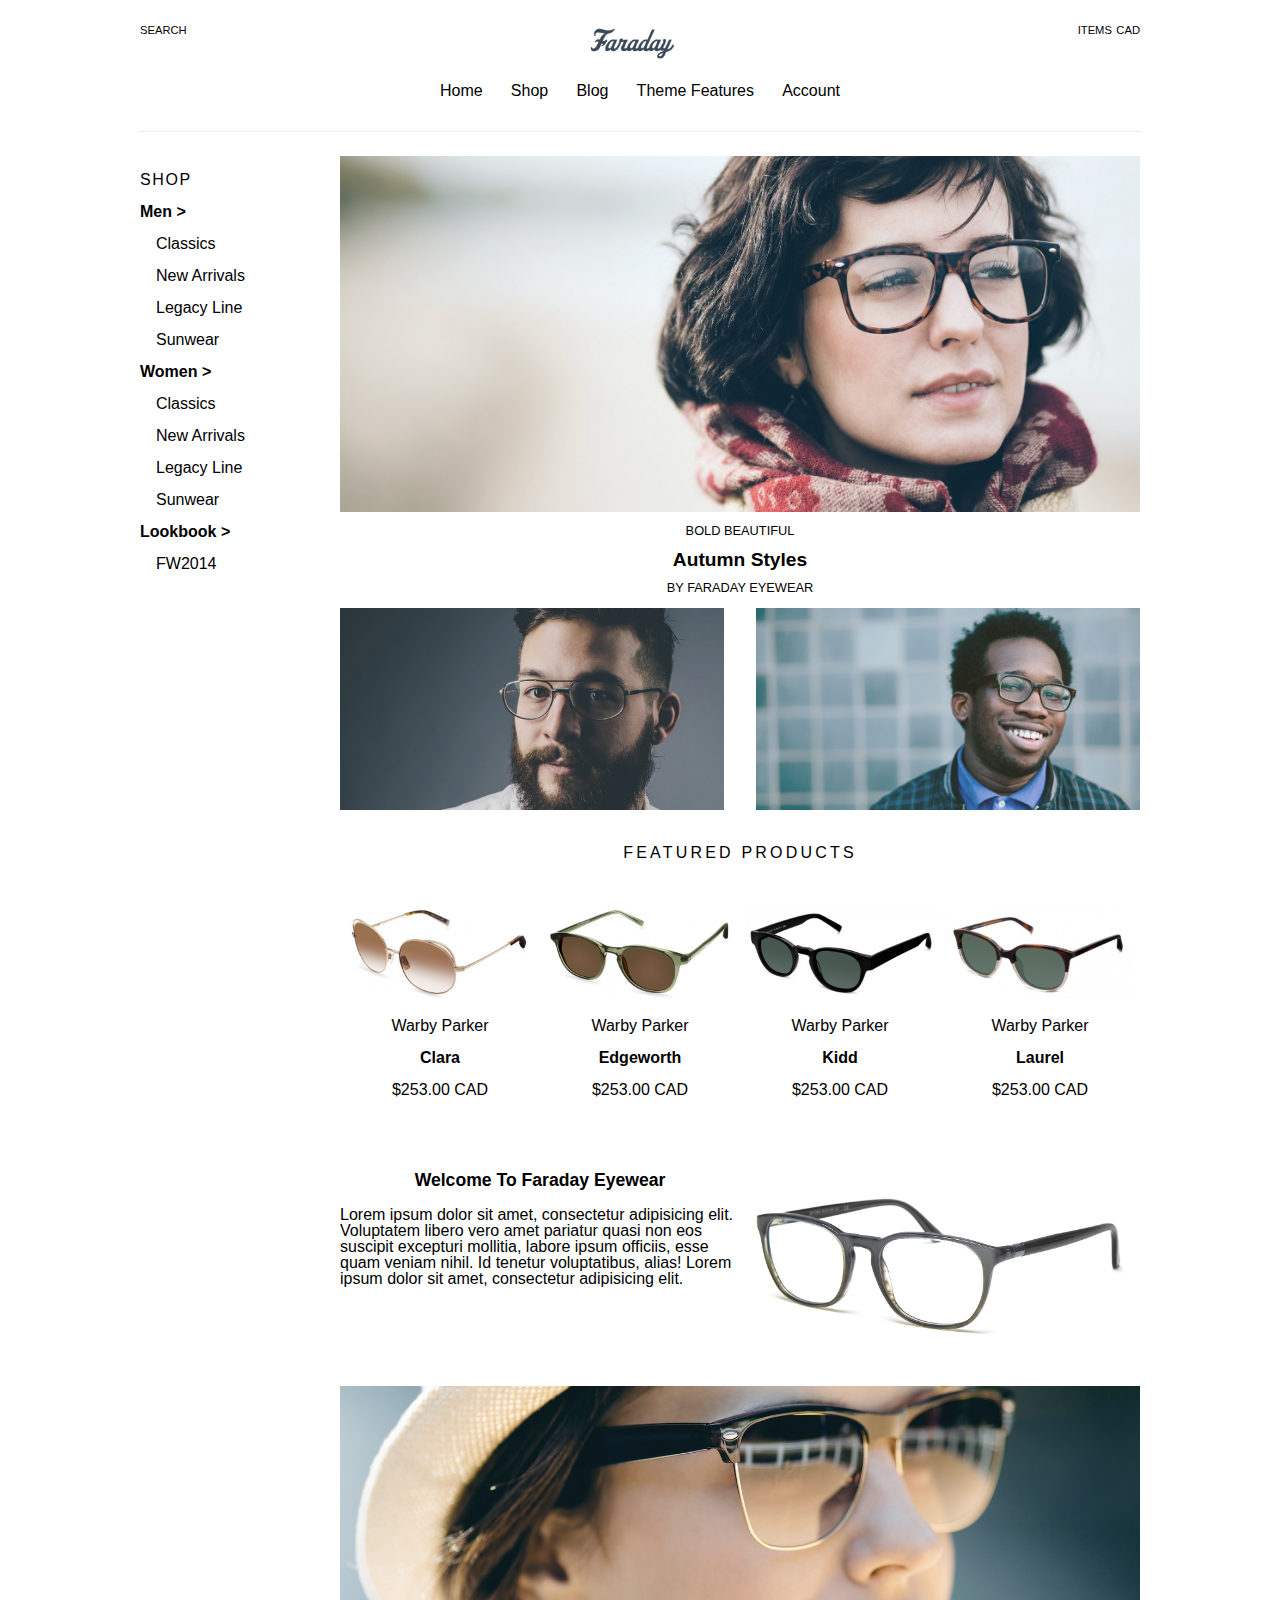
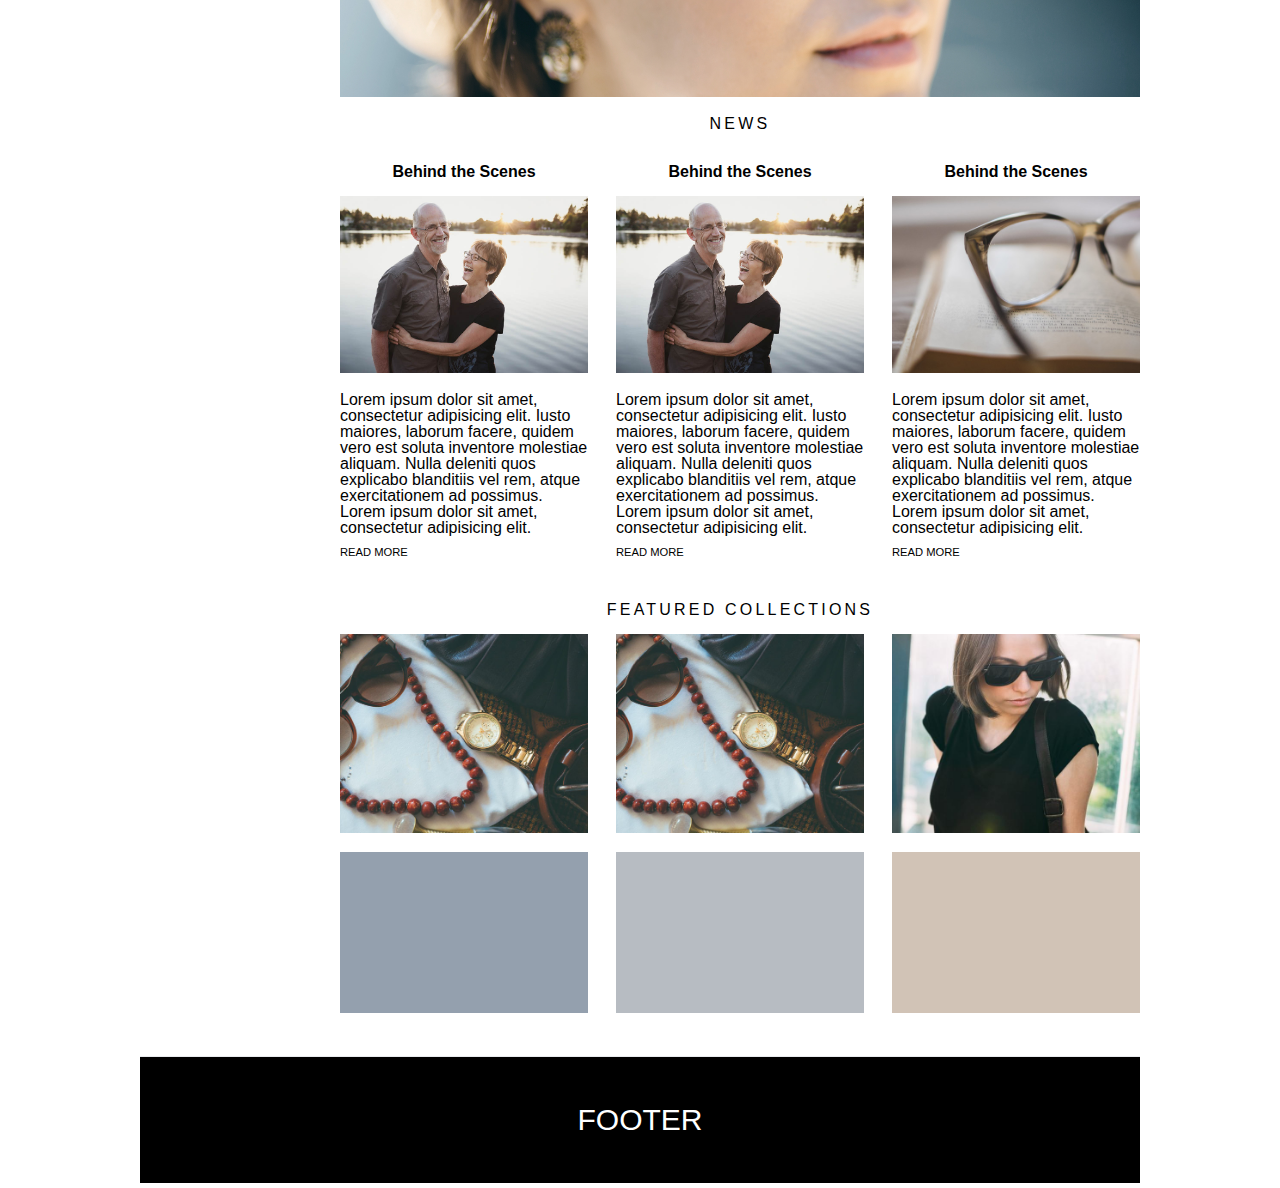
==== Workshop - Sass/index.html @ e200b736 "workshop sass v1" ====
<!DOCTYPE html>
<html lang="es">
<head>
	<meta charset="UTF-8">
	<meta name="viewport" content="width=device-width, maximum-scale=1">
	<title>Faraday</title>
	<link rel="stylesheet" href="css/styles.css">
</head>
<body class="flex column jc-center">
	<header class="flex column">
		<div id="head"class="flex jc-between">
			<div class="no-mobile">
				<a href="">
					<span class="ion-android-search"></span>
					<span class="span uppercase">Search</span>
				</a>
			</div>
			<div class="logo">
				<img src="img/logo.png" alt="">
			</div>
			<div class="no-mobile store">
				<a href="">
					<span class="ion-android-playstore"></span>
					<span class="span uppercase">Items</span>
				</a>
				<a class="span uppercase" href="">Cad</a>
			</div>
		</div>
		<nav id="nav-mobile" class="mobile">
			<ul class="flex jc-between">
				<li>
					<a href="">
						<span class="ion-android-search"></span>
					</a>
				</li>
				<li>
					<a href="">
						<span class="ion-android-playstore"></span>
					</a>
				</li>
				<li>
					<a href="">
						<span class="ion-android-menu"></span>
					</a>
				</li>
			</ul>
		</nav>
		<nav id="nav-desktop" class="no-mobile">
			<ul class="flex jc-between">
				<li><a href="">Home</a></li>
				<li><a href="">Shop</a></li>
				<li><a href="">Blog</a></li>
				<li><a href="">Theme Features</a></li>
				<li><a href="">Account</a></li>
			</ul>
		</nav>
	</header>
	<section class="flex ai-stretch">
		<div id="sidebar" class="no-mobile">
			<h2>Shop</h2>
			<h3>Men</h3>
			<ul>
				<li><a href="">Classics</a></li>
				<li><a href="">New Arrivals</a></li>
				<li><a href="">Legacy Line</a></li>
				<li><a href="">Sunwear</a></li>
			</ul>
			<h3>Women</h3>
			<ul>
				<li><a href="">Classics</a></li>
				<li><a href="">New Arrivals</a></li>
				<li><a href="">Legacy Line</a></li>
				<li><a href="">Sunwear</a></li>
			</ul>
			<h3>Lookbook</h3>
			<ul><li><a href="">FW2014</a></li></ul>
		</div>
		<div id="main" class="">
			<div id="slide" class="">
				<article class="flex column">
					<img src="img/0.jpg" alt="">
					<h4>Bold Beautiful</h4>
					<h3>Autumn Styles</h3>
					<h5>By Faraday Eyewear</h5>
				</article>
			</div>
			<div id="catalogs" class="flex column">
				<div class="classic">
					<img src="img/classic.png" alt="">
				</div>
				<div class="popular">
					<img src="img/popular.png" alt="">
				</div>
			</div>
			<div id="products" class="flex column">
				<h2 class="subtitle">Featured Products</h2>
				<div class="articles">
					<article>
						<img src="img/2.jpg" alt="">
						<h4>Warby Parker</h4>
						<h3>Clara</h3>
						<h5>253.00</h5>
					</article>
					<article>
						<img src="img/3.jpg" alt="">
						<h4>Warby Parker</h4>
						<h3>Edgeworth</h3>
						<h5>253.00</h5>
					</article>
					<article>
						<img src="img/4.jpg" alt="">
						<h4>Warby Parker</h4>
						<h3>Kidd</h3>
						<h5>253.00</h5>
					</article>
					<article>
						<img src="img/5.jpg" alt="">
						<h4>Warby Parker</h4>
						<h3>Laurel</h3>
						<h5>253.00</h5>
					</article>
				</div>
				<article class="detail">
					<div>
						<h6>Welcome To Faraday Eyewear</h6>
						<p>Lorem ipsum dolor sit amet, consectetur adipisicing elit. Voluptatem libero vero amet pariatur quasi non eos suscipit excepturi mollitia, labore ipsum officiis, esse quam veniam nihil. Id tenetur voluptatibus, alias! Lorem ipsum dolor sit amet, consectetur adipisicing elit.</p>
					</div>
					<div>
						<img src="img/1.png" alt="">
					</div>
				</article>
				<div class="offer">
					<img src="img/6.png" alt="">
				</div>
			</div>
			<div id="news">
				<h2 class="subtitle">News</h2>
				<div class="news">
					<article>
						<h3>Behind the Scenes</h3>
						<img src="img/news2.jpg" alt="">
						<p>Lorem ipsum dolor sit amet, consectetur adipisicing elit. Iusto maiores, laborum facere, quidem vero est soluta inventore molestiae aliquam. Nulla deleniti quos explicabo blanditiis vel rem, atque exercitationem ad possimus. Lorem ipsum dolor sit amet, consectetur adipisicing elit.</p>
						<a href="">Read More</a>
					</article>
					<article>
						<h3>Behind the Scenes</h3>
						<img src="img/news2.jpg" alt="">
						<p>Lorem ipsum dolor sit amet, consectetur adipisicing elit. Iusto maiores, laborum facere, quidem vero est soluta inventore molestiae aliquam. Nulla deleniti quos explicabo blanditiis vel rem, atque exercitationem ad possimus. Lorem ipsum dolor sit amet, consectetur adipisicing elit.</p>
						<a href="">Read More</a>
					</article>
					<article>
						<h3>Behind the Scenes</h3>
						<img src="img/news3.jpg" alt="">
						<p>Lorem ipsum dolor sit amet, consectetur adipisicing elit. Iusto maiores, laborum facere, quidem vero est soluta inventore molestiae aliquam. Nulla deleniti quos explicabo blanditiis vel rem, atque exercitationem ad possimus. Lorem ipsum dolor sit amet, consectetur adipisicing elit.</p>
						<a href="">Read More</a>
					</article>
				</div>
			</div>
			<div id="collections">
				<h2 class="subtitle">Featured Collections</h2>
				<div class="row flex column">
					<div>
						<img src="img/collection1.jpg" alt="">
					</div>
					<div>
						<img src="img/collection1.jpg" alt="">
					</div>
					<div>
						<img src="img/collection3.jpg" alt="">
					</div>
				</div>
				<div class="row flex column">
					<div>
						<img src="img/fondo1.png" alt="">
					</div>
					<div>
						<img src="img/fondo2.png" alt="">
					</div>
					<div>
						<img src="img/fondo3.png" alt="">
					</div>
				</div>
			</div>

		</div>
	</section>
	<footer class="flex jc-center">
		<h2>FOOTER</h2>
	</footer>
</body>
</html>
---- Workshop - Sass/css/styles.css ----
/* http://meyerweb.com/eric/tools/css/reset/ 
   v2.0 | 20110126
   License: none (public domain)
*/
@import url("http://code.ionicframework.com/ionicons/2.0.1/css/ionicons.min.css");
@import url(https://fonts.googleapis.com/css?family=Crimson+Text);
@import url(https://fonts.googleapis.com/css?family=Source+Sans+Pro);
html, body, div, span, applet, object, iframe,
h1, h2, h3, h4, h5, h6, p, blockquote, pre,
a, abbr, acronym, address, big, cite, code,
del, dfn, em, img, ins, kbd, q, s, samp,
small, strike, strong, sub, sup, tt, var,
b, u, i, center,
dl, dt, dd, ol, ul, li,
fieldset, form, label, legend,
table, caption, tbody, tfoot, thead, tr, th, td,
article, aside, canvas, details, embed,
figure, figcaption, footer, header, hgroup,
menu, nav, output, ruby, section, summary,
time, mark, audio, video {
  margin: 0;
  padding: 0;
  border: 0;
  font-size: 100%;
  font: inherit;
  vertical-align: baseline; }

/* HTML5 display-role reset for older browsers */
article, aside, details, figcaption, figure,
footer, header, hgroup, menu, nav, section {
  display: block; }

body {
  line-height: 1; }

ol, ul {
  list-style: none; }

blockquote, q {
  quotes: none; }

blockquote:before, blockquote:after,
q:before, q:after {
  content: '';
  content: none; }

table {
  border-collapse: collapse;
  border-spacing: 0; }

.flex {
  display: flex; }

.column {
  flex-direction: column; }

.wrap {
  flex-wrap: wrap; }

.jc-start {
  justify-content: flex-start; }

.jc-end {
  justify-content: flex-end; }

.jc-center {
  justify-content: center; }

.jc-between {
  justify-content: space-between; }

.jc-around {
  justify-content: space-around; }

.ai-start {
  align-items: flex-start; }

.ai-end {
  align-items: flex-end; }

.ai-center {
  align-items: center; }

.ai-stretch {
  align-items: stretch; }

.ai-baseline {
  align-items: baseline; }

.border {
  border: 1px solid black; }

.color1 {
  background: #E9EBEE; }

.color2 {
  background: yellow; }

.color3 {
  background: green; }

body {
  margin: auto;
  padding: 0.3em; }

section {
  padding: 1.5em 0;
  border-top: 1px solid #E9EBEE;
  border-bottom: 1px solid #E9EBEE; }

header {
  padding: 1em 0; }

footer {
  background: black;
  padding: 3em; }
  footer h2 {
    font-size: 30px;
    color: white; }

a {
  text-decoration: none;
  color: black; }

.logo {
  margin: auto; }
  .logo img {
    width: 100px; }

.subtitle {
  text-align: center;
  margin: 1em 0;
  text-transform: uppercase;
  letter-spacing: 0.2em; }

#head .span {
  font-size: 0.7em; }

#nav-mobile ul {
  padding: 0.5em 0;
  width: 150px;
  margin: auto; }
  #nav-mobile ul span {
    font-size: 2em; }

#nav-desktop ul {
  width: 400px;
  margin: auto; }

#sidebar h2 {
  margin: 1em 0;
  text-transform: uppercase;
  letter-spacing: 0.1em; }
#sidebar h3 {
  font-weight: bold; }
  #sidebar h3:after {
    content: " >"; }
#sidebar ul li {
  margin: 1em; }

#slide img {
  width: 100%;
  height: auto; }
#slide article {
  text-align: center; }
#slide h4, #slide h5 {
  text-transform: uppercase;
  font-size: 0.8em;
  margin: 1em auto; }
#slide h3 {
  font-weight: bolder;
  font-size: 1.2em; }

#catalogs div {
  width: 100%;
  margin-bottom: 1em; }
#catalogs img {
  width: 100%; }

#products .articles {
  margin: 2em 0; }
#products article {
  margin-bottom: 0.5em; }
  #products article h3, #products article h4, #products article h5 {
    text-align: center;
    margin: 1em; }
  #products article h3 {
    font-weight: bold; }
  #products article h5:before {
    content: "$"; }
  #products article h5:after {
    content: " CAD"; }
  #products article h6 {
    font-size: 1.1em;
    font-weight: bold;
    text-align: center;
    margin: 1em 0; }
  #products article img {
    width: 100%; }
#products .detail img {
  margin: 2em 0; }
#products .offer img {
  width: 100%; }

#news .news {
  margin: 1em 0; }
#news article {
  margin: 1em 0; }
  #news article h3 {
    text-align: center;
    font-weight: bold; }
  #news article img {
    width: 100%;
    margin: 1em 0; }
  #news article a {
    text-transform: uppercase;
    font-size: 0.7em;
    display: inline-block;
    margin: 1em 0; }

#collections .row {
  margin: 1em 0; }
#collections img {
  width: 100%;
  height: auto; }

.no-mobile {
  display: none; }

.uppercase {
  text-transform: uppercase; }

@media (min-width: 768px) {
  body {
    max-width: 1000px;
    font-family: sans-serif;
    font-size: 16px; }

  #nav-desktop ul {
    padding: 1em 0; }

  #sidebar {
    flex: 1; }

  #main {
    flex: 4; }

  #catalogs {
    flex-direction: row;
    justify-content: space-between; }
    #catalogs div {
      width: 48%; }
    #catalogs img {
      width: 100%; }

  #products .articles {
    display: flex; }
  #products .detail {
    display: flex; }
    #products .detail div {
      flex: 1; }

  #news .news {
    display: flex;
    justify-content: space-between; }
  #news article {
    width: 31%; }

  #collections .row {
    flex-direction: row;
    justify-content: space-between; }
    #collections .row div {
      width: 31%; }

  .no-mobile {
    display: inline-block; }

  .mobile {
    display: none; } }

/*# sourceMappingURL=styles.css.map */
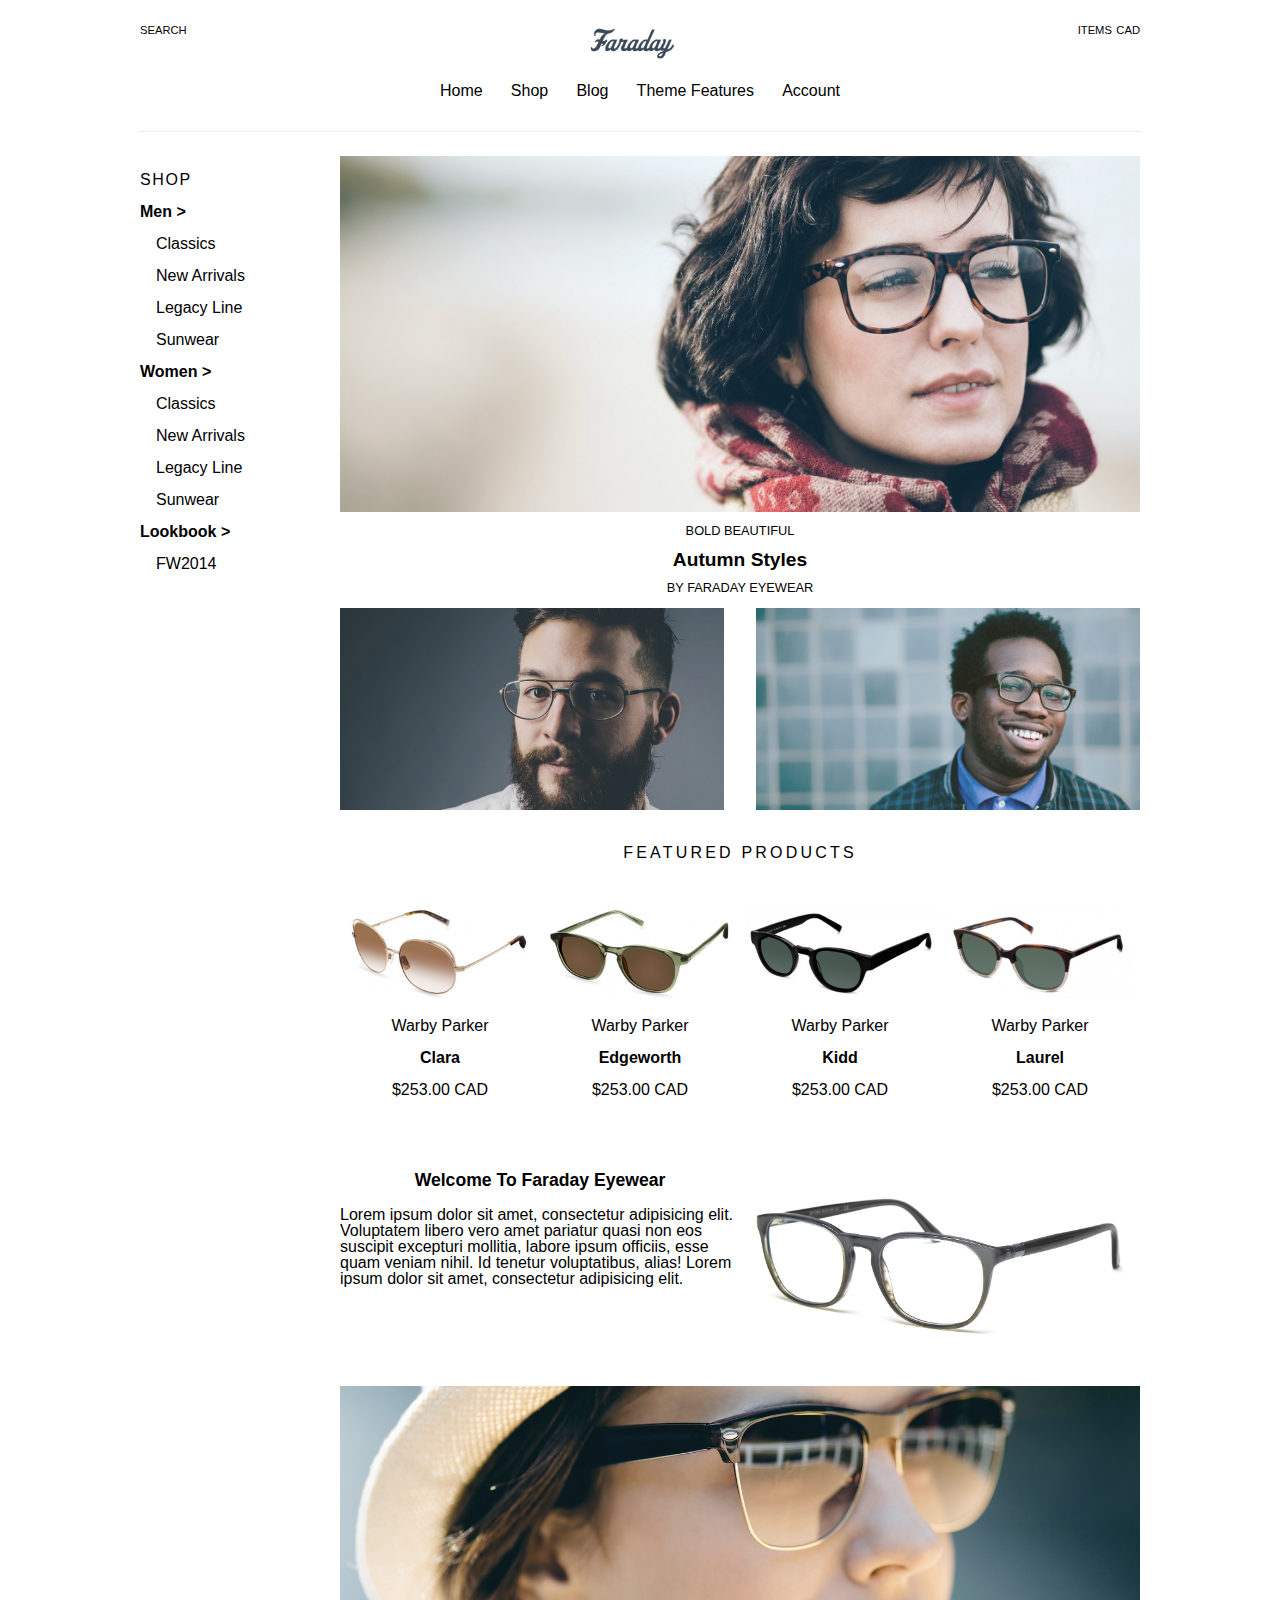
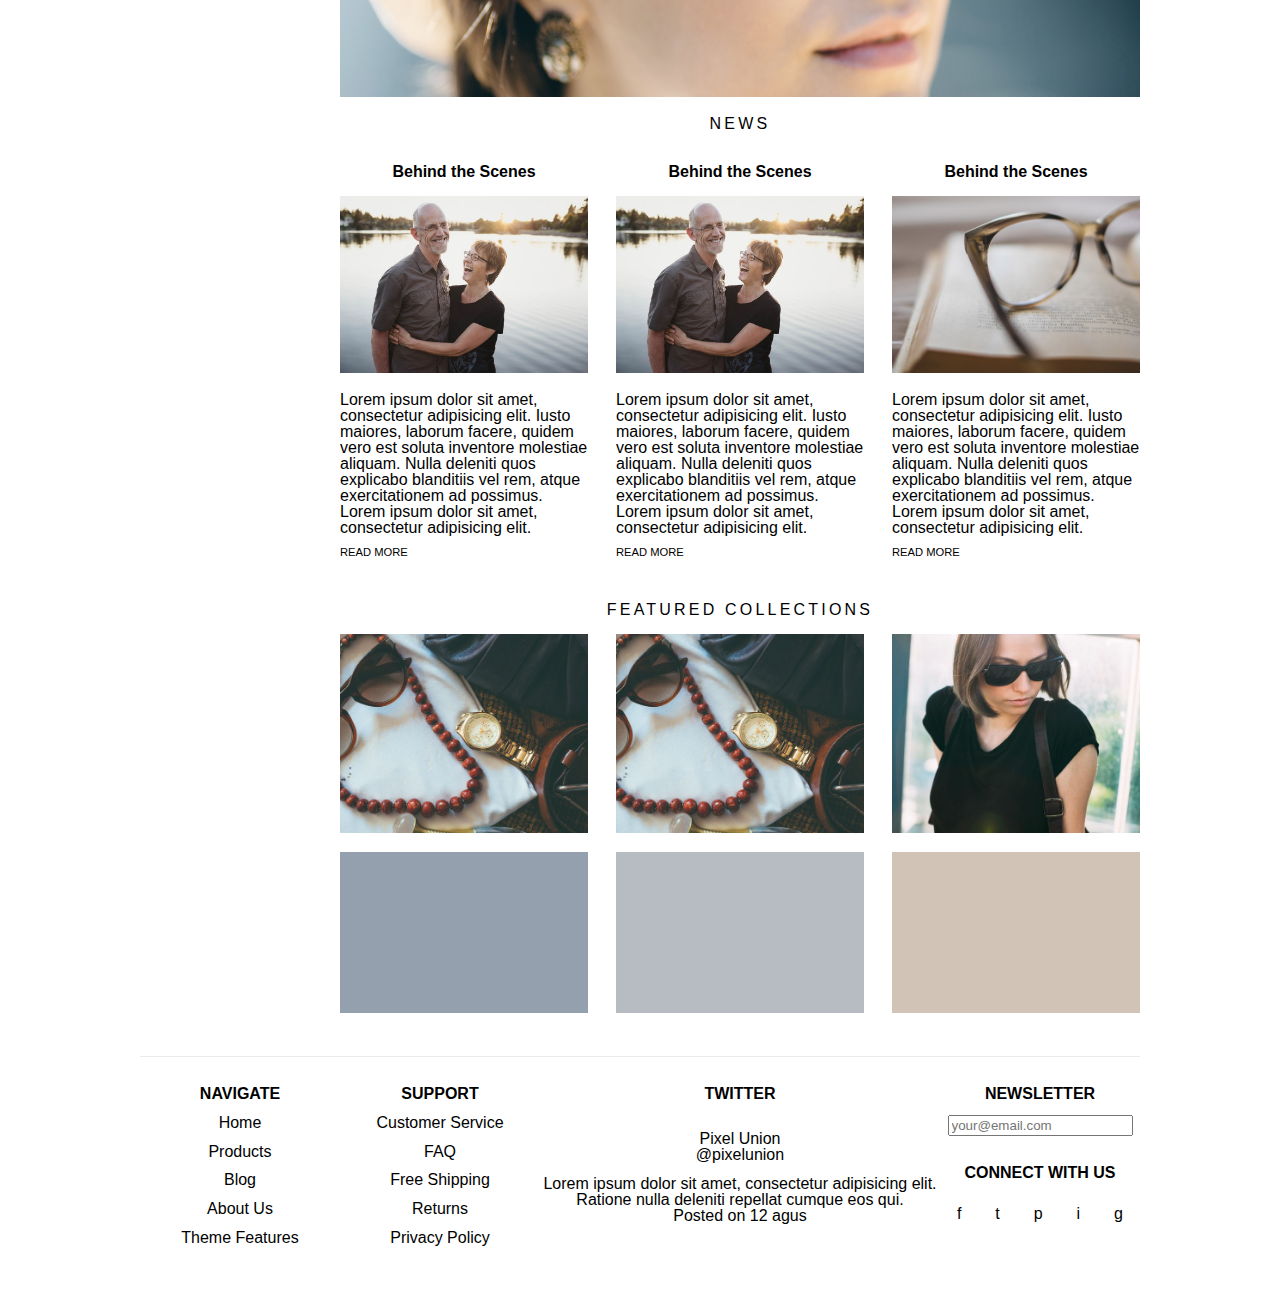
==== commit c11f1a01: "Pryecto Sass v.2" ====
--- a/Workshop - Sass/index.html
+++ b/Workshop - Sass/index.html
@@ -184,8 +184,57 @@
 
 		</div>
 	</section>
-	<footer class="flex jc-center">
-		<h2>FOOTER</h2>
+	<footer class="flex">
+		<nav id="navigate">
+			<h3>Navigate</h3>
+			<ul>
+				<li><a href="">Home</a></li>
+				<li><a href="">Products</a></li>
+				<li><a href="">Blog</a></li>
+				<li><a href="">About Us</a></li>
+				<li><a href="">Theme Features</a></li>
+			</ul>
+		</nav>
+		<nav id="support">
+			<h3>Support</h3>
+			<ul>
+				<li><a href="">Customer Service</a></li>
+				<li><a href="">FAQ</a></li>
+				<li><a href="">Free Shipping</a></li>
+				<li><a href="">Returns</a></li>
+				<li><a href="">Privacy Policy</a></li>
+			</ul>
+		</nav>
+		<article id="twitter">
+			<h3>Twitter</h3>
+			<div>
+				<div>
+					<img src="" alt="">
+					<h5>Pixel Union</h5>
+					<h6>@pixelunion</h6>
+				</div>
+				<p>Lorem ipsum dolor sit amet, consectetur adipisicing elit. Ratione nulla deleniti repellat cumque eos qui.</p>
+				<p class="posted">
+					Posted on 12 agus
+				</p>
+			</div>
+		</article>
+		<div id="newsletter">
+			<h3>Newsletter</h3>
+			<form action="">
+				<input type="email" placeholder="your@email.com">
+			</form>
+			<div>
+				<h3 class>Connect With us</h3>
+				<ul class="flex">
+					<li><a href=""></a>f</li>
+					<li><a href=""></a>t</li>
+					<li><a href=""></a>p</li>
+					<li><a href=""></a>i</li>
+					<li><a href=""></a>g</li>
+				</ul>
+			</div>
+		</div>
 	</footer>
 </body>
 </html>--- a/Workshop - Sass/css/styles.css
+++ b/Workshop - Sass/css/styles.css
@@ -99,6 +99,9 @@
 .color3 {
   background: green; }
 
+body, section, footer {
+  font-family: sans-serif; }
+
 body {
   margin: auto;
   padding: 0.3em; }
@@ -110,13 +113,6 @@
 
 header {
   padding: 1em 0; }
-
-footer {
-  background: black;
-  padding: 3em; }
-  footer h2 {
-    font-size: 30px;
-    color: white; }
 
 a {
   text-decoration: none;
@@ -224,6 +220,20 @@
   width: 100%;
   height: auto; }
 
+footer {
+  flex-direction: column;
+  justify-content: center; }
+  footer h3 {
+    text-transform: uppercase;
+    font-weight: bold;
+    display: inline-block; }
+  footer nav, footer article, footer div {
+    text-align: center; }
+  footer nav, footer ul, footer li, footer article, footer div, footer form {
+    margin: 0.8em auto; }
+  footer #newsletter div h3 {
+    margin-top: 1em; }
+
 .no-mobile {
   display: none; }
 
@@ -272,6 +282,14 @@
     #collections .row div {
       width: 31%; }
 
+  footer {
+    padding: 1em 0;
+    flex-direction: row; }
+    footer nav, footer article, footer #newsletter {
+      flex: 1; }
+    footer #twitter {
+      flex: 2; }
+
   .no-mobile {
     display: inline-block; }
 
